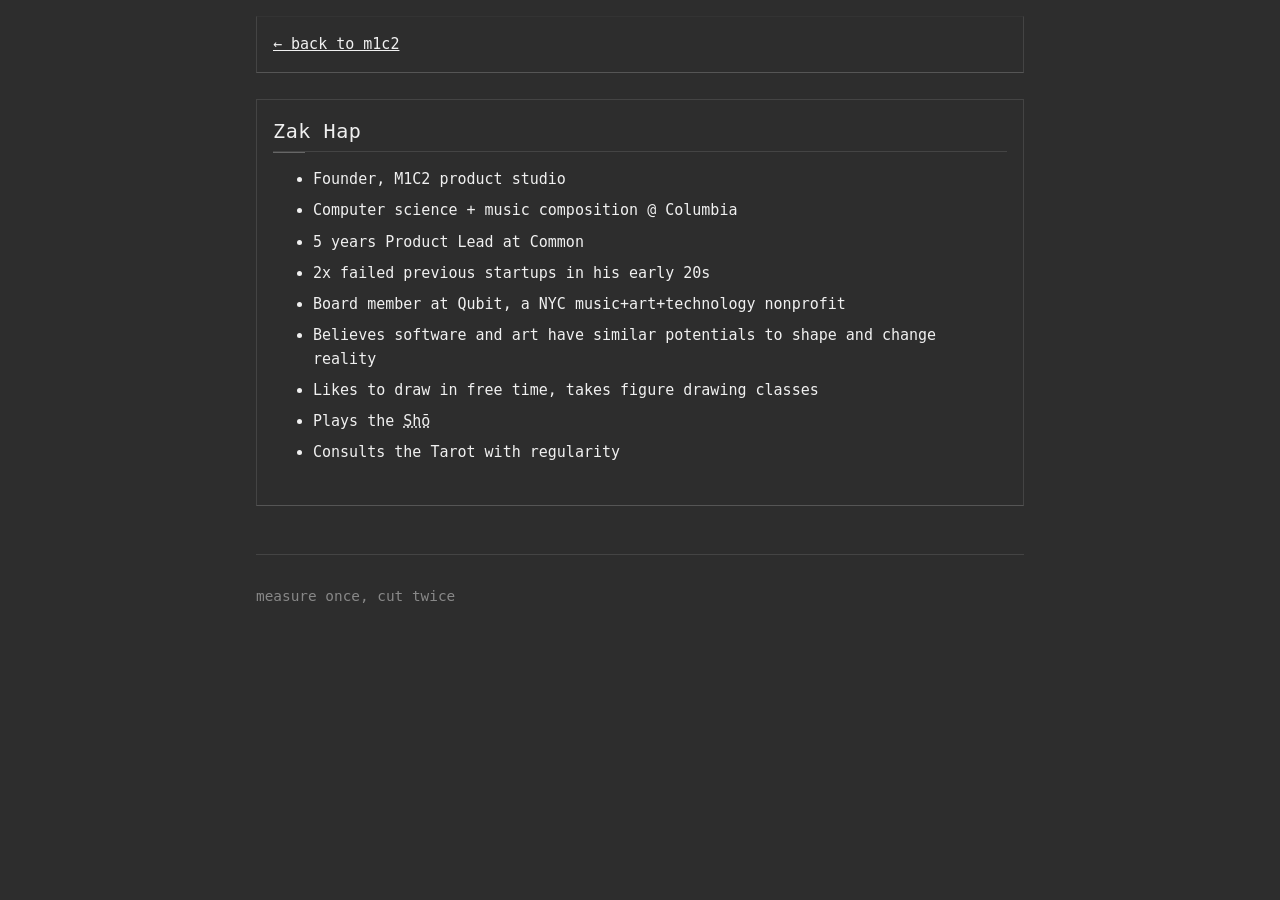
==== about.html @ 3c985a6c "Redesign" ====
<!DOCTYPE html>
<html lang="en">
<head>
    <meta charset="UTF-8">
    <meta name="viewport" content="width=device-width, initial-scale=1.0">
    <title>About - m1c2</title>
    <style>
        body {
            background-color: #2d2d2d;
            color: #f0f0f0;
            font-family: 'SF Mono', 'Monaco', 'Inconsolata', 'Roboto Mono', monospace;
            line-height: 1.55;
            padding: 0 1rem;
            max-width: 800px;
            margin: 1rem auto;
            font-size: 15px;
            box-sizing: border-box;
        }

        h1, h2 {
            font-size: 1rem;
            font-weight: normal;
            margin-bottom: 1rem;
        }

        h2 {
            color: #888;
            margin-top: 2rem;
            margin-bottom: 1rem;
        }

        p {
            margin-bottom: 1.5rem;
        }

        ul {
            margin-bottom: 1.5rem;
        }

        li {
            margin-bottom: 0.5rem;
        }

        nav {
            margin-bottom: 1.618rem;
            border: 1px solid #444;
            border-top: 1px solid #333;
            border-bottom: 1px solid #555;
            padding: 1rem;
            animation: fadeInUp 0.42s ease-out;
        }

        .about-container {
            border: 1px solid #444;
            border-bottom: 1px solid #555;
            padding: 1rem;
            margin-bottom: 2rem;
            animation: fadeInUp 0.42s ease-out 0.07s both;
        }

        .about-container h1 {
            margin-top: 0;
            border-bottom: 1px solid #444;
            padding-bottom: 0.25rem;
            position: relative;
            font-size: 1.25rem;
            font-weight: 300;
            letter-spacing: 0.03em;
        }

        .about-container h1::after {
            content: '';
            position: absolute;
            bottom: -2px;
            left: 0;
            width: 2rem;
            height: 1px;
            background: #666;
        }

        nav ul {
            list-style: none;
            padding: 0;
            margin: 0;
        }

        nav li {
            display: inline;
            margin-right: 1rem;
            position: relative;
        }

        nav li:not(:last-child)::after {
            content: '▪';
            color: #555;
            margin-left: 1rem;
            font-size: 0.7rem;
            position: relative;
            top: -0.1em;
        }

        a {
            color: #f0f0f0;
            text-decoration: underline;
            transition: color 0.1s ease;
        }

        a:visited {
            color: #ccc;
            text-decoration: underline;
        }

        a:hover {
            color: #fff;
            text-decoration: underline;
        }

        .sho-hover {
            cursor: pointer;
            text-decoration: underline;
            text-decoration-style: dotted;
        }

        .sho-image {
            position: fixed;
            display: none;
            z-index: 1000;
            max-width: 300px;
            border: 1px solid #555;
            box-shadow: 0 4px 8px rgba(0,0,0,0.3);
            pointer-events: none;
            top: 50%;
            left: 50%;
            transform: translate(-50%, -50%);
        }

        @keyframes fadeInUp {
            from {
                opacity: 0;
                transform: translateY(20px);
            }
            to {
                opacity: 1;
                transform: translateY(0);
            }
        }

        @media (max-width: 768px) {
            body {
                margin: 0.5rem auto;
                padding: 0 0.5rem;
                font-size: 14px;
            }
            
            nav {
                padding: 0.75rem;
                margin-bottom: 1rem;
            }
            
            .about-container {
                padding: 0.75rem;
            }
            
            nav li:not(:last-child)::after {
                display: none;
            }
        }
    </style>
</head>
<body>
    <nav>
        <ul>
            <li><a href="index.html">← back to m1c2</a></li>
        </ul>
    </nav>

    <div class="about-container">
        <h1>Zak Hap</h1>
        
        <ul>
            <li>Founder, M1C2 product studio</li>
            <li>Computer science + music composition @ Columbia</li>
            <li>5 years Product Lead at Common</li>
            <li>2x failed previous startups in his early 20s</li>
            <li>Board member at Qubit, a NYC music+art+technology nonprofit</li>
            <li>Believes software and art have similar potentials to shape and change reality</li>
            <li>Likes to draw in free time, takes figure drawing classes</li>
            <li>Plays the <span class="sho-hover" id="sho-trigger">Shō</span></li>
            <li>Consults the Tarot with regularity</li>
        </ul>
    </div>

    <img src="images/sho1.png" alt="Shō instrument" class="sho-image" id="sho-image">

    <footer style="margin-top: 3rem; padding-top: 1rem; border-top: 1px solid #444; color: #888; font-size: 0.9rem;">
        <p>measure once, cut twice</p>
    </footer>

    <script>
        const shoTrigger = document.getElementById('sho-trigger');
        const shoImage = document.getElementById('sho-image');

        shoTrigger.addEventListener('mouseenter', function() {
            shoImage.style.display = 'block';
        });

        shoTrigger.addEventListener('mouseleave', function() {
            shoImage.style.display = 'none';
        });

        // Remove the mousemove listener since we're centering the image
    </script>
</body>
</html>
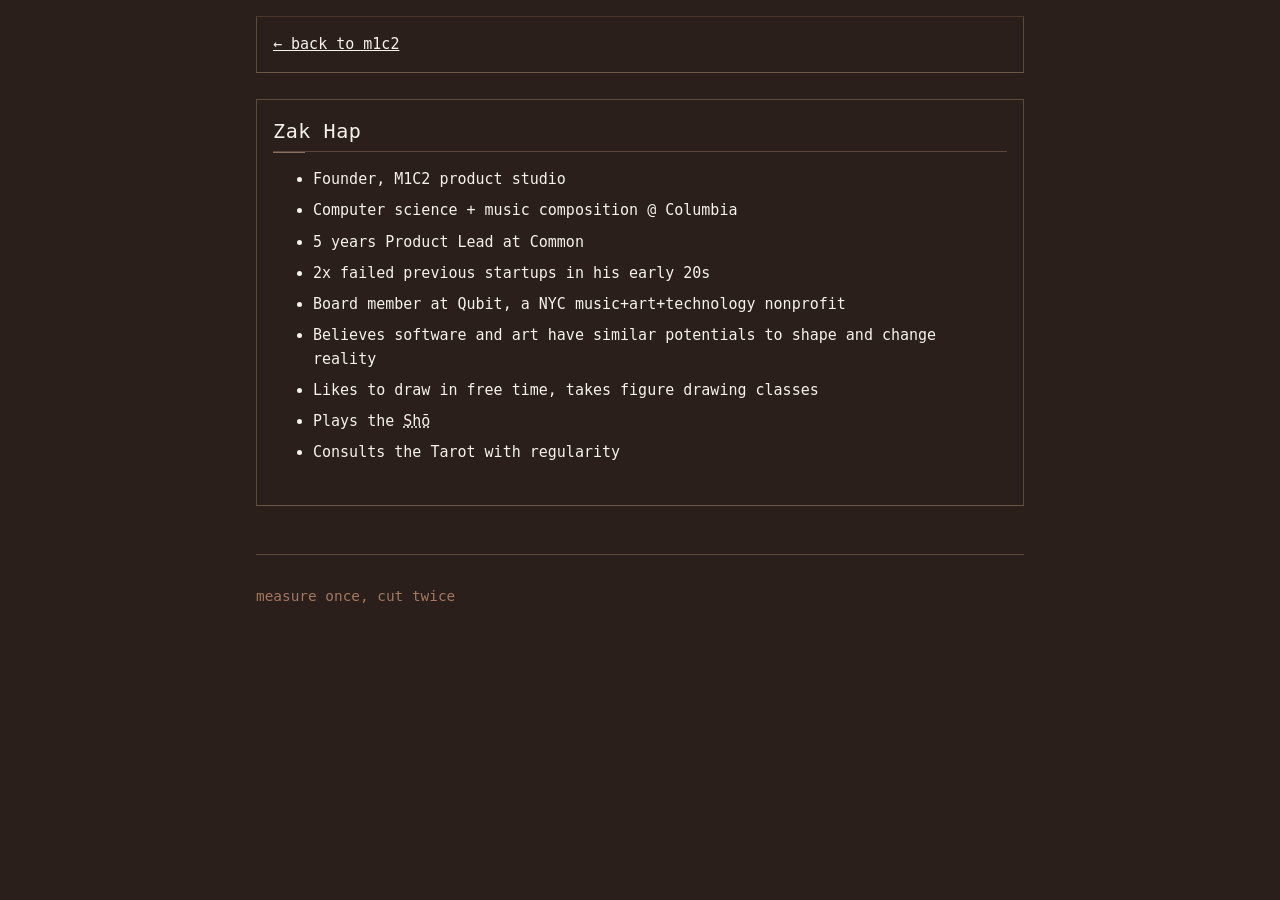
==== commit 0d783762: "update links and color schema" ====
--- a/about.html
+++ b/about.html
@@ -6,8 +6,8 @@
     <title>About - m1c2</title>
     <style>
         body {
-            background-color: #2d2d2d;
-            color: #f0f0f0;
+            background-color: #2a1f1a;
+            color: #f5f1ed;
             font-family: 'SF Mono', 'Monaco', 'Inconsolata', 'Roboto Mono', monospace;
             line-height: 1.55;
             padding: 0 1rem;
@@ -24,7 +24,7 @@
         }
 
         h2 {
-            color: #888;
+            color: #a37762;
             margin-top: 2rem;
             margin-bottom: 1rem;
         }
@@ -43,16 +43,16 @@
 
         nav {
             margin-bottom: 1.618rem;
-            border: 1px solid #444;
-            border-top: 1px solid #333;
-            border-bottom: 1px solid #555;
+            border: 1px solid #5c4a3d;
+            border-top: 1px solid #4a3529;
+            border-bottom: 1px solid #6b5647;
             padding: 1rem;
             animation: fadeInUp 0.42s ease-out;
         }
 
         .about-container {
-            border: 1px solid #444;
-            border-bottom: 1px solid #555;
+            border: 1px solid #5c4a3d;
+            border-bottom: 1px solid #6b5647;
             padding: 1rem;
             margin-bottom: 2rem;
             animation: fadeInUp 0.42s ease-out 0.07s both;
@@ -60,7 +60,7 @@
 
         .about-container h1 {
             margin-top: 0;
-            border-bottom: 1px solid #444;
+            border-bottom: 1px solid #5c4a3d;
             padding-bottom: 0.25rem;
             position: relative;
             font-size: 1.25rem;
@@ -75,7 +75,7 @@
             left: 0;
             width: 2rem;
             height: 1px;
-            background: #666;
+            background: #8b6f5e;
         }
 
         nav ul {
@@ -92,7 +92,7 @@
 
         nav li:not(:last-child)::after {
             content: '▪';
-            color: #555;
+            color: #6b5647;
             margin-left: 1rem;
             font-size: 0.7rem;
             position: relative;
@@ -100,18 +100,18 @@
         }
 
         a {
-            color: #f0f0f0;
+            color: #f5f1ed;
             text-decoration: underline;
             transition: color 0.1s ease;
         }
 
         a:visited {
-            color: #ccc;
+            color: #d4c4b5;
             text-decoration: underline;
         }
 
         a:hover {
-            color: #fff;
+            color: #ffffff;
             text-decoration: underline;
         }
 
@@ -126,7 +126,7 @@
             display: none;
             z-index: 1000;
             max-width: 300px;
-            border: 1px solid #555;
+            border: 1px solid #6b5647;
             box-shadow: 0 4px 8px rgba(0,0,0,0.3);
             pointer-events: none;
             top: 50%;
@@ -192,7 +192,7 @@
 
     <img src="images/sho1.png" alt="Shō instrument" class="sho-image" id="sho-image">
 
-    <footer style="margin-top: 3rem; padding-top: 1rem; border-top: 1px solid #444; color: #888; font-size: 0.9rem;">
+    <footer style="margin-top: 3rem; padding-top: 1rem; border-top: 1px solid #5c4a3d; color: #a37762; font-size: 0.9rem;">
         <p>measure once, cut twice</p>
     </footer>
 
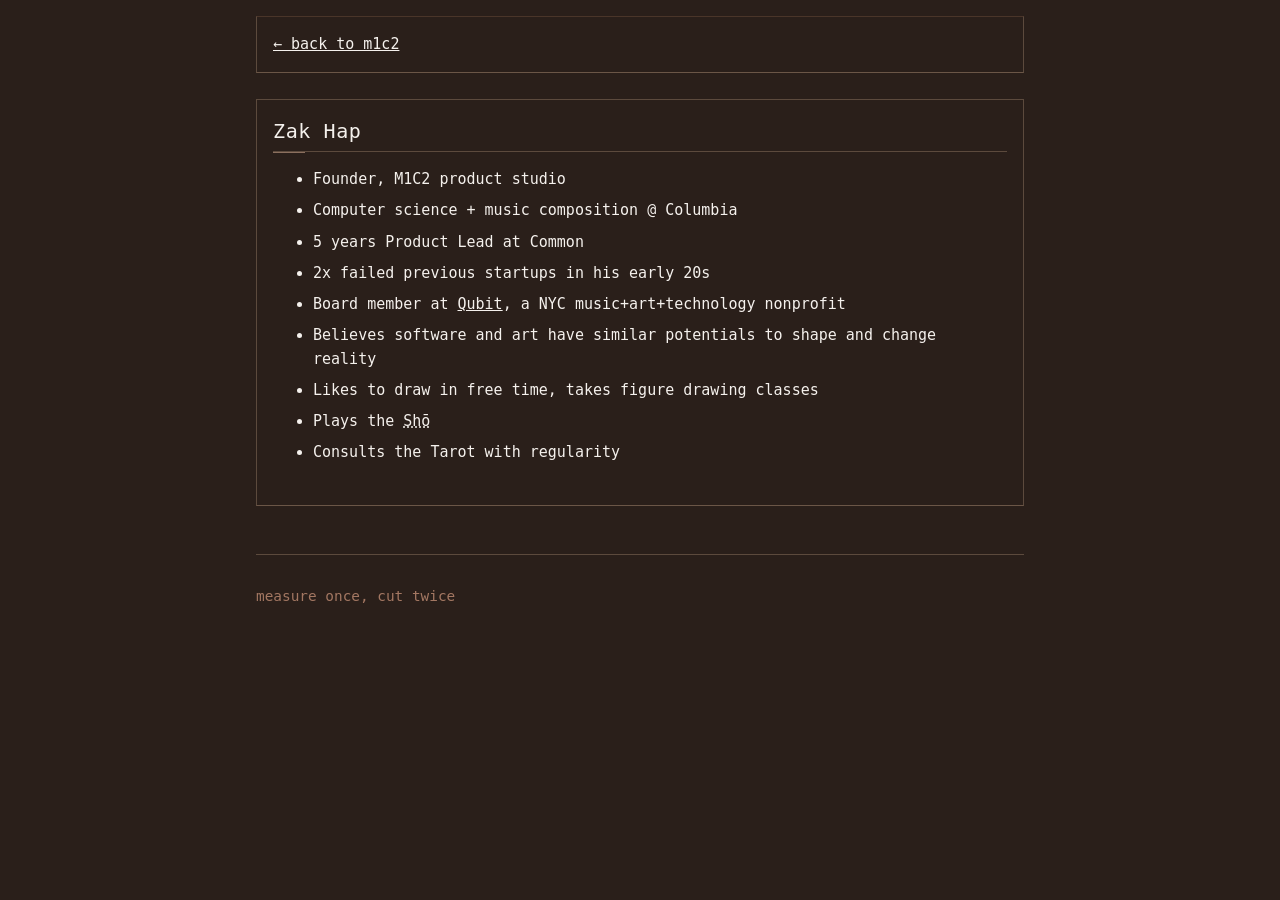
==== commit 863c2a78: "Qubit link out" ====
--- a/about.html
+++ b/about.html
@@ -8,6 +8,7 @@
         body {
             background-color: #2a1f1a;
             color: #f5f1ed;
+            accent-color: #a37762;
             font-family: 'SF Mono', 'Monaco', 'Inconsolata', 'Roboto Mono', monospace;
             line-height: 1.55;
             padding: 0 1rem;
@@ -47,7 +48,6 @@
             border-top: 1px solid #4a3529;
             border-bottom: 1px solid #6b5647;
             padding: 1rem;
-            animation: fadeInUp 0.42s ease-out;
         }
 
         .about-container {
@@ -55,7 +55,6 @@
             border-bottom: 1px solid #6b5647;
             padding: 1rem;
             margin-bottom: 2rem;
-            animation: fadeInUp 0.42s ease-out 0.07s both;
         }
 
         .about-container h1 {
@@ -134,16 +133,51 @@
             transform: translate(-50%, -50%);
         }
 
-        @keyframes fadeInUp {
-            from {
-                opacity: 0;
-                transform: translateY(20px);
-            }
-            to {
-                opacity: 1;
-                transform: translateY(0);
-            }
-        }
+
+        /* View Transitions API */
+        @view-transition {
+            navigation: auto;
+        }
+
+        ::view-transition-old(root) {
+            animation: fadeOut 0.3s ease-out forwards;
+        }
+
+        ::view-transition-new(root) {
+            animation: fadeIn 0.3s ease-out forwards;
+        }
+
+        @keyframes fadeOut {
+            from { opacity: 1; }
+            to { opacity: 0; }
+        }
+
+        @keyframes fadeIn {
+            from { opacity: 0; }
+            to { opacity: 1; }
+        }
+
+        /* Progress indicator */
+        .progress-bar {
+            position: fixed;
+            top: 0;
+            left: 0;
+            width: 0%;
+            height: 2px;
+            background: #a37762;
+            z-index: 9999;
+            transition: width 0.1s ease-out;
+        }
+
+        /* Subtle hover dropshadow */
+        .about-container, nav {
+            transition: box-shadow 0.2s ease-out;
+        }
+
+        .about-container:hover, nav:hover {
+            box-shadow: 0 3px 4px rgba(163, 119, 98, 0.3);
+        }
+
 
         @media (max-width: 768px) {
             body {
@@ -168,6 +202,7 @@
     </style>
 </head>
 <body>
+    <div class="progress-bar" id="progress-bar"></div>
     <nav>
         <ul>
             <li><a href="index.html">← back to m1c2</a></li>
@@ -182,7 +217,7 @@
             <li>Computer science + music composition @ Columbia</li>
             <li>5 years Product Lead at Common</li>
             <li>2x failed previous startups in his early 20s</li>
-            <li>Board member at Qubit, a NYC music+art+technology nonprofit</li>
+            <li>Board member at <a href="https://qubitmusic.com/" target="_blank">Qubit</a>, a NYC music+art+technology nonprofit</li>
             <li>Believes software and art have similar potentials to shape and change reality</li>
             <li>Likes to draw in free time, takes figure drawing classes</li>
             <li>Plays the <span class="sho-hover" id="sho-trigger">Shō</span></li>
@@ -197,6 +232,7 @@
     </footer>
 
     <script>
+        // Sho hover functionality
         const shoTrigger = document.getElementById('sho-trigger');
         const shoImage = document.getElementById('sho-image');
 
@@ -208,7 +244,45 @@
             shoImage.style.display = 'none';
         });
 
-        // Remove the mousemove listener since we're centering the image
+        // View Transitions API support
+        function handleNavigation(url) {
+            if (!document.startViewTransition) {
+                // Fallback for browsers without view transitions support
+                window.location.href = url;
+                return;
+            }
+
+            document.startViewTransition(() => {
+                window.location.href = url;
+            });
+        }
+
+        // Add view transition handling to internal navigation links
+        document.addEventListener('DOMContentLoaded', () => {
+            const internalLinks = document.querySelectorAll('a[href$=".html"], a[href="index.html"], a[href="projects.html"], a[href="about.html"]');
+            
+            internalLinks.forEach(link => {
+                link.addEventListener('click', (e) => {
+                    e.preventDefault();
+                    handleNavigation(link.href);
+                });
+            });
+        });
+
+        // No animations - content displays immediately
+
+        // Progress bar functionality
+        function updateProgressBar() {
+            const scrollTop = window.pageYOffset || document.documentElement.scrollTop;
+            const docHeight = document.documentElement.scrollHeight - document.documentElement.clientHeight;
+            const scrollPercent = (scrollTop / docHeight) * 100;
+            
+            const progressBar = document.getElementById('progress-bar');
+            progressBar.style.width = scrollPercent + '%';
+        }
+
+        window.addEventListener('scroll', updateProgressBar);
+        window.addEventListener('resize', updateProgressBar);
     </script>
 </body>
 </html>
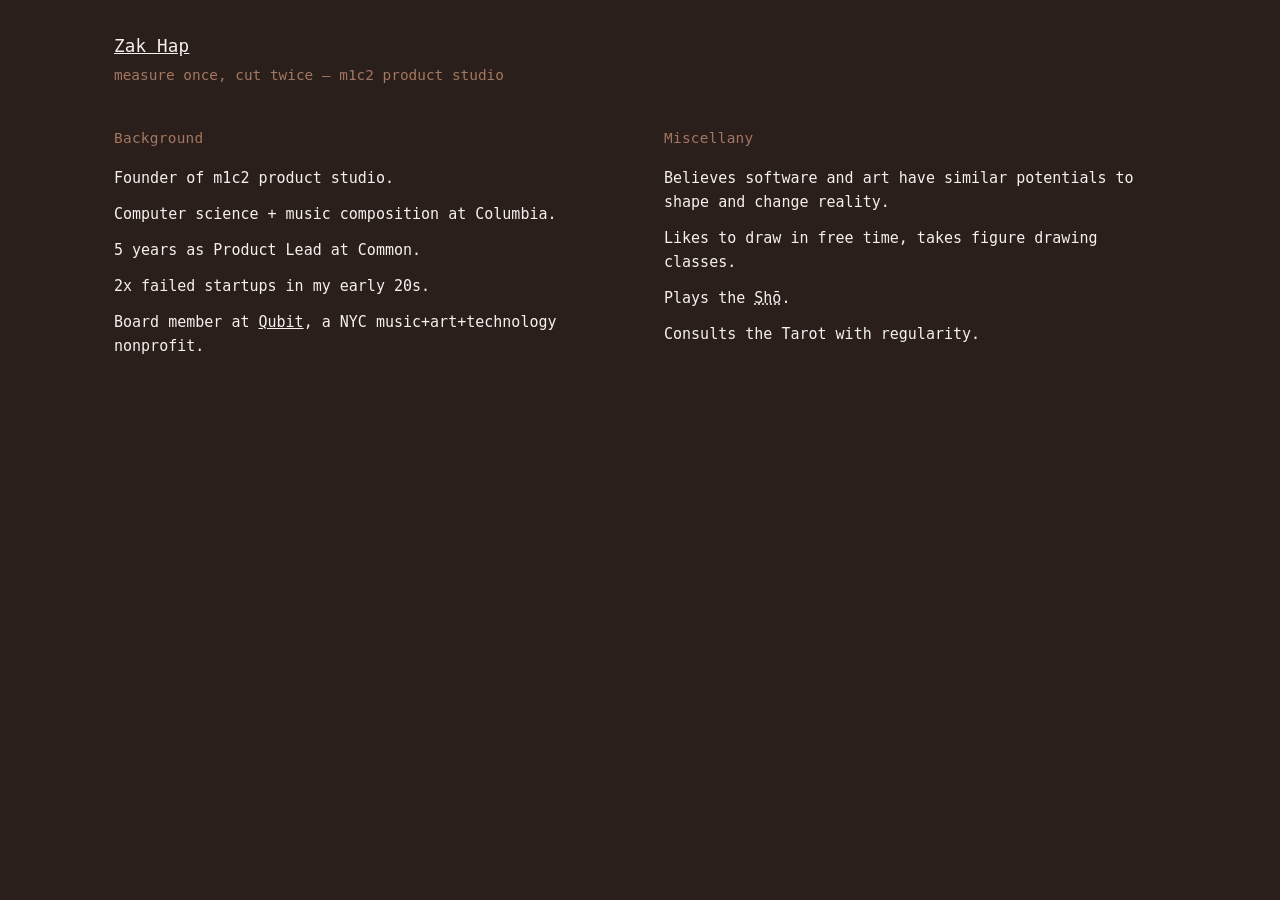
==== commit daaf60cb: "New site, new format, new layout" ====
--- a/about.html
+++ b/about.html
@@ -3,99 +3,49 @@
 <head>
     <meta charset="UTF-8">
     <meta name="viewport" content="width=device-width, initial-scale=1.0">
-    <title>About - m1c2</title>
+    <title>About — Zak Hap</title>
+    <meta name="description" content="Zak Hap — product builder, writer, and founder of m1c2 studio.">
+
+    <!-- Open Graph -->
+    <meta property="og:type" content="profile">
+    <meta property="og:title" content="About — Zak Hap">
+    <meta property="og:description" content="Zak Hap — product builder, writer, and founder of m1c2 studio.">
+    <meta property="og:url" content="https://m1c2.xyz/about.html">
+    <meta property="og:site_name" content="m1c2">
+
     <style>
         body {
             background-color: #2a1f1a;
             color: #f5f1ed;
-            accent-color: #a37762;
             font-family: 'SF Mono', 'Monaco', 'Inconsolata', 'Roboto Mono', monospace;
-            line-height: 1.55;
-            padding: 0 1rem;
-            max-width: 800px;
-            margin: 1rem auto;
+            line-height: 1.6;
+            padding: 2rem 1.5rem;
+            max-width: 1100px;
+            margin: 0 auto;
             font-size: 15px;
             box-sizing: border-box;
         }
 
-        h1, h2 {
-            font-size: 1rem;
-            font-weight: normal;
-            margin-bottom: 1rem;
+        @view-transition {
+            navigation: auto;
         }
 
-        h2 {
-            color: #a37762;
-            margin-top: 2rem;
-            margin-bottom: 1rem;
+        ::view-transition-old(root) {
+            animation: fadeOut 120ms ease-out;
         }
 
-        p {
-            margin-bottom: 1.5rem;
+        ::view-transition-new(root) {
+            animation: fadeIn 120ms ease-out;
         }
 
-        ul {
-            margin-bottom: 1.5rem;
+        @keyframes fadeOut {
+            from { opacity: 1; }
+            to { opacity: 0; }
         }
 
-        li {
-            margin-bottom: 0.5rem;
-        }
-
-        nav {
-            margin-bottom: 1.618rem;
-            border: 1px solid #5c4a3d;
-            border-top: 1px solid #4a3529;
-            border-bottom: 1px solid #6b5647;
-            padding: 1rem;
-        }
-
-        .about-container {
-            border: 1px solid #5c4a3d;
-            border-bottom: 1px solid #6b5647;
-            padding: 1rem;
-            margin-bottom: 2rem;
-        }
-
-        .about-container h1 {
-            margin-top: 0;
-            border-bottom: 1px solid #5c4a3d;
-            padding-bottom: 0.25rem;
-            position: relative;
-            font-size: 1.25rem;
-            font-weight: 300;
-            letter-spacing: 0.03em;
-        }
-
-        .about-container h1::after {
-            content: '';
-            position: absolute;
-            bottom: -2px;
-            left: 0;
-            width: 2rem;
-            height: 1px;
-            background: #8b6f5e;
-        }
-
-        nav ul {
-            list-style: none;
-            padding: 0;
-            margin: 0;
-        }
-
-        nav li {
-            display: inline;
-            margin-right: 1rem;
-            position: relative;
-        }
-
-        nav li:not(:last-child)::after {
-            content: '▪';
-            color: #6b5647;
-            margin-left: 1rem;
-            font-size: 0.7rem;
-            position: relative;
-            top: -0.1em;
+        @keyframes fadeIn {
+            from { opacity: 0; }
+            to { opacity: 1; }
         }
 
         a {
@@ -106,12 +56,41 @@
 
         a:visited {
             color: #d4c4b5;
-            text-decoration: underline;
         }
 
         a:hover {
             color: #ffffff;
-            text-decoration: underline;
+        }
+
+        .name {
+            font-size: 1.1rem;
+            font-weight: 500;
+            margin-bottom: 0.25rem;
+            letter-spacing: 0.01em;
+        }
+
+        .subtitle {
+            color: #a37762;
+            font-size: 0.9rem;
+            margin-bottom: 2.5rem;
+        }
+
+        .columns {
+            display: grid;
+            grid-template-columns: 1fr 1fr;
+            gap: 3rem;
+        }
+
+        .column h2 {
+            color: #a37762;
+            font-size: 0.9rem;
+            font-weight: 400;
+            margin: 0 0 1rem 0;
+            letter-spacing: 0.02em;
+        }
+
+        .column p {
+            margin: 0 0 0.75rem 0;
         }
 
         .sho-hover {
@@ -133,106 +112,49 @@
             transform: translate(-50%, -50%);
         }
 
-
-        /* View Transitions API */
-        @view-transition {
-            navigation: auto;
-        }
-
-        ::view-transition-old(root) {
-            animation: fadeOut 0.3s ease-out forwards;
-        }
-
-        ::view-transition-new(root) {
-            animation: fadeIn 0.3s ease-out forwards;
-        }
-
-        @keyframes fadeOut {
-            from { opacity: 1; }
-            to { opacity: 0; }
-        }
-
-        @keyframes fadeIn {
-            from { opacity: 0; }
-            to { opacity: 1; }
-        }
-
-        /* Progress indicator */
-        .progress-bar {
-            position: fixed;
-            top: 0;
-            left: 0;
-            width: 0%;
-            height: 2px;
-            background: #a37762;
-            z-index: 9999;
-            transition: width 0.1s ease-out;
-        }
-
-        /* Subtle hover dropshadow */
-        .about-container, nav {
-            transition: box-shadow 0.2s ease-out;
-        }
-
-        .about-container:hover, nav:hover {
-            box-shadow: 0 3px 4px rgba(163, 119, 98, 0.3);
-        }
-
-
         @media (max-width: 768px) {
             body {
-                margin: 0.5rem auto;
-                padding: 0 0.5rem;
+                padding: 1.5rem 1rem;
                 font-size: 14px;
             }
-            
-            nav {
-                padding: 0.75rem;
-                margin-bottom: 1rem;
+
+            .columns {
+                grid-template-columns: 1fr;
+                gap: 2rem;
             }
-            
-            .about-container {
-                padding: 0.75rem;
-            }
-            
-            nav li:not(:last-child)::after {
-                display: none;
+
+            .subtitle {
+                margin-bottom: 2rem;
             }
         }
     </style>
 </head>
 <body>
-    <div class="progress-bar" id="progress-bar"></div>
-    <nav>
-        <ul>
-            <li><a href="index.html">← back to m1c2</a></li>
-        </ul>
-    </nav>
+    <div class="name"><a href="index.html">Zak Hap</a></div>
+    <div class="subtitle">measure once, cut twice — m1c2 product studio</div>
 
-    <div class="about-container">
-        <h1>Zak Hap</h1>
-        
-        <ul>
-            <li>Founder, M1C2 product studio</li>
-            <li>Computer science + music composition @ Columbia</li>
-            <li>5 years Product Lead at Common</li>
-            <li>2x failed previous startups in his early 20s</li>
-            <li>Board member at <a href="https://qubitmusic.com/" target="_blank">Qubit</a>, a NYC music+art+technology nonprofit</li>
-            <li>Believes software and art have similar potentials to shape and change reality</li>
-            <li>Likes to draw in free time, takes figure drawing classes</li>
-            <li>Plays the <span class="sho-hover" id="sho-trigger">Shō</span></li>
-            <li>Consults the Tarot with regularity</li>
-        </ul>
+    <div class="columns">
+        <div class="column">
+            <h2>Background</h2>
+            <p>Founder of m1c2 product studio.</p>
+            <p>Computer science + music composition at Columbia.</p>
+            <p>5 years as Product Lead at Common.</p>
+            <p>2x failed startups in my early 20s.</p>
+            <p>Board member at <a href="https://qubitmusic.com/" target="_blank">Qubit</a>, a NYC music+art+technology nonprofit.</p>
+        </div>
+
+        <div class="column">
+            <h2>Miscellany</h2>
+            <p>Believes software and art have similar potentials to shape and change reality.</p>
+            <p>Likes to draw in free time, takes figure drawing classes.</p>
+            <p>Plays the <span class="sho-hover" id="sho-trigger">Shō</span>.</p>
+            <p>Consults the Tarot with regularity.</p>
+        </div>
     </div>
 
     <img src="images/sho1.png" alt="Shō instrument" class="sho-image" id="sho-image">
 
-    <footer style="margin-top: 3rem; padding-top: 1rem; border-top: 1px solid #5c4a3d; color: #a37762; font-size: 0.9rem;">
-        <p>measure once, cut twice</p>
-    </footer>
-
     <script>
-        // Sho hover functionality
         const shoTrigger = document.getElementById('sho-trigger');
         const shoImage = document.getElementById('sho-image');
 
@@ -243,46 +165,6 @@
         shoTrigger.addEventListener('mouseleave', function() {
             shoImage.style.display = 'none';
         });
-
-        // View Transitions API support
-        function handleNavigation(url) {
-            if (!document.startViewTransition) {
-                // Fallback for browsers without view transitions support
-                window.location.href = url;
-                return;
-            }
-
-            document.startViewTransition(() => {
-                window.location.href = url;
-            });
-        }
-
-        // Add view transition handling to internal navigation links
-        document.addEventListener('DOMContentLoaded', () => {
-            const internalLinks = document.querySelectorAll('a[href$=".html"], a[href="index.html"], a[href="projects.html"], a[href="about.html"]');
-            
-            internalLinks.forEach(link => {
-                link.addEventListener('click', (e) => {
-                    e.preventDefault();
-                    handleNavigation(link.href);
-                });
-            });
-        });
-
-        // No animations - content displays immediately
-
-        // Progress bar functionality
-        function updateProgressBar() {
-            const scrollTop = window.pageYOffset || document.documentElement.scrollTop;
-            const docHeight = document.documentElement.scrollHeight - document.documentElement.clientHeight;
-            const scrollPercent = (scrollTop / docHeight) * 100;
-            
-            const progressBar = document.getElementById('progress-bar');
-            progressBar.style.width = scrollPercent + '%';
-        }
-
-        window.addEventListener('scroll', updateProgressBar);
-        window.addEventListener('resize', updateProgressBar);
     </script>
 </body>
 </html>
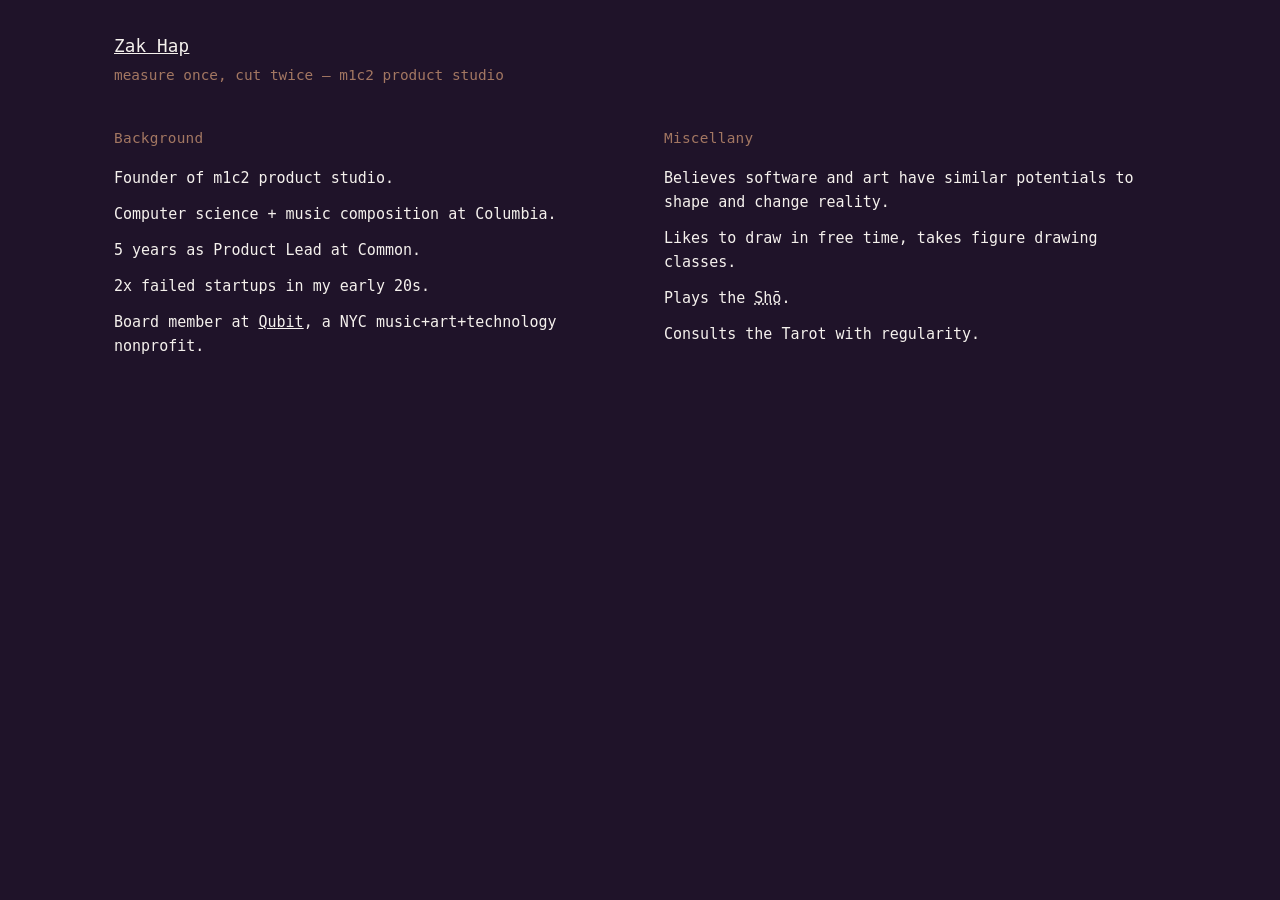
==== commit b49f8315: "Change background color to purple Co-Authored-By: Claude Sonnet 5 <noreply@anthropic.com>" ====
--- a/about.html
+++ b/about.html
@@ -15,7 +15,7 @@
 
     <style>
         body {
-            background-color: #2a1f1a;
+            background-color: #1f1329;
             color: #f5f1ed;
             font-family: 'SF Mono', 'Monaco', 'Inconsolata', 'Roboto Mono', monospace;
             line-height: 1.6;
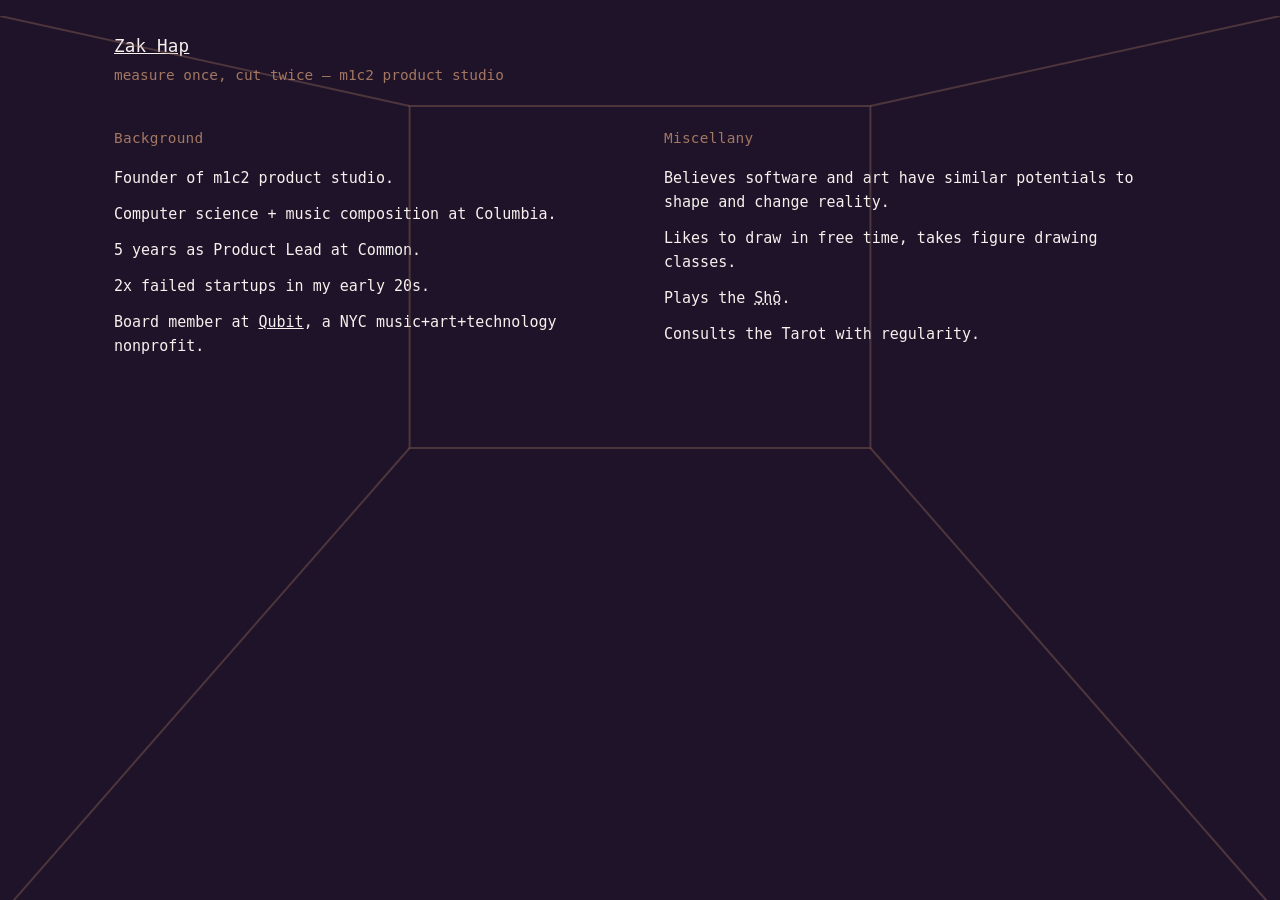
==== commit f173aa72: "Add room-corner wireframe background with subtle scroll parallax Co-Authored-By: Claude Sonnet 5 <no" ====
--- a/about.html
+++ b/about.html
@@ -127,9 +127,57 @@
                 margin-bottom: 2rem;
             }
         }
+
+        .room-lines {
+            position: fixed;
+            inset: 0;
+            pointer-events: none;
+        }
+
+        .room-lines svg {
+            width: 100%;
+            height: 100%;
+        }
+
+        .room-lines line,
+        .room-lines rect {
+            fill: none;
+            stroke: #a37762;
+            stroke-width: 2;
+            vector-effect: non-scaling-stroke;
+            opacity: 0.35;
+        }
     </style>
 </head>
 <body>
+    <div class="room-lines" aria-hidden="true">
+        <svg viewBox="0 0 100 100" preserveAspectRatio="none">
+            <line x1="0" y1="0" x2="32" y2="10" />
+            <line x1="100" y1="0" x2="68" y2="10" />
+            <line x1="0" y1="100" x2="32" y2="48" />
+            <line x1="100" y1="100" x2="68" y2="48" />
+            <rect x="32" y="10" width="36" height="38" />
+        </svg>
+    </div>
+
+    <script>
+        (function () {
+            var room = document.querySelector('.room-lines');
+            if (!room) return;
+            var maxShift = 16;
+            function update() {
+                var scrollable = document.documentElement.scrollHeight - window.innerHeight;
+                var progress = scrollable > 0 ? window.scrollY / scrollable : 0;
+                progress = Math.min(1, Math.max(0, progress));
+                var shift = maxShift - progress * (maxShift * 2);
+                room.style.transform = 'translateY(' + shift + 'px)';
+            }
+            window.addEventListener('scroll', update, { passive: true });
+            window.addEventListener('resize', update);
+            update();
+        })();
+    </script>
+
     <div class="name"><a href="index.html">Zak Hap</a></div>
     <div class="subtitle">measure once, cut twice — m1c2 product studio</div>
 
